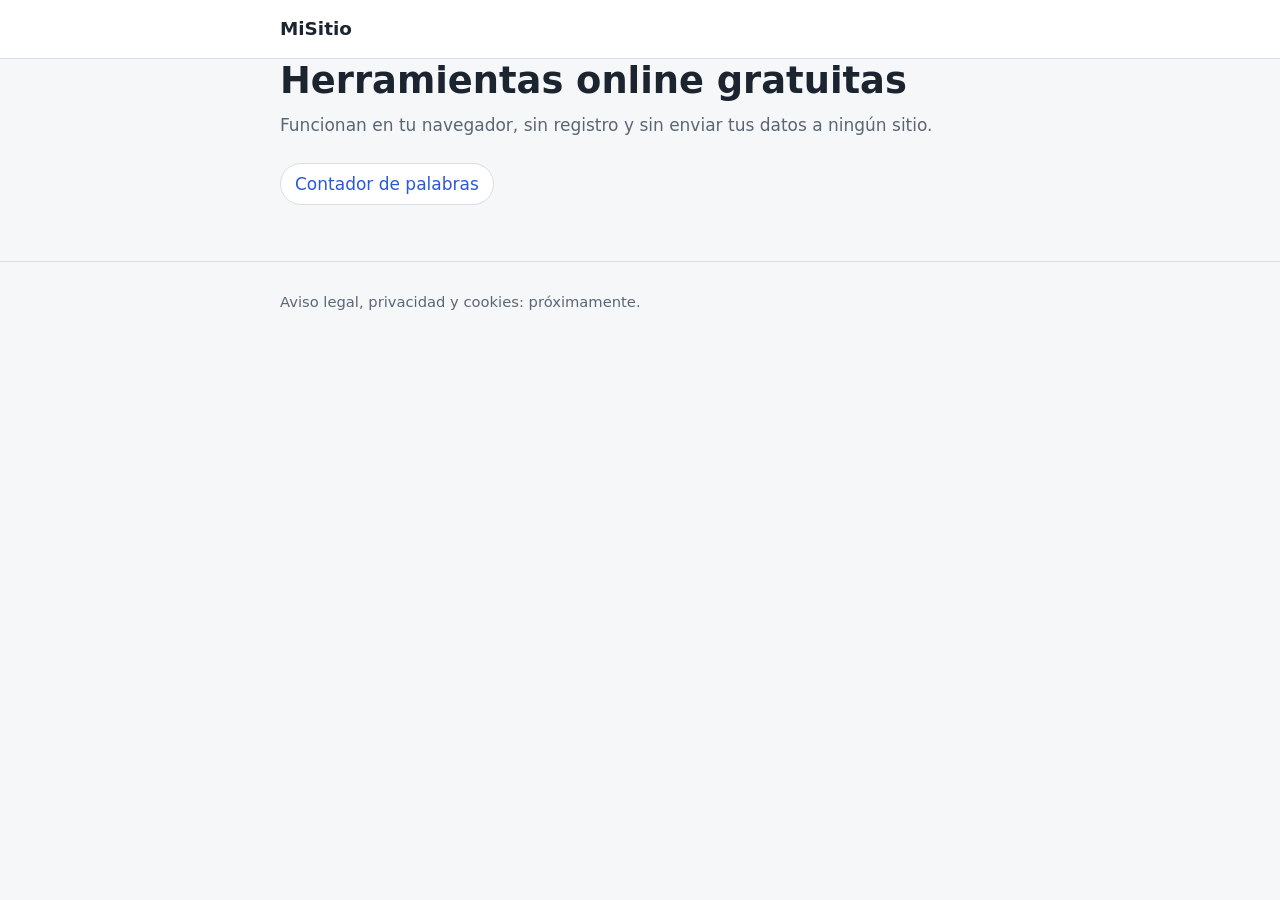
==== es/index.html @ 8b0da2ad "Estructura inicial y contador de palabras" ====
<!DOCTYPE html>
<html lang="es">
<head>
  <meta charset="utf-8">
  <meta name="viewport" content="width=device-width, initial-scale=1">
  <title>MiSitio: herramientas online gratuitas</title>
  <meta name="description" content="Herramientas online gratuitas que funcionan en tu navegador, sin registro.">
  <link rel="stylesheet" href="../css/estilo.css">
</head>
<body>
<header class="cabecera">
  <div class="contenedor"><a class="logo" href="index.html">MiSitio</a></div>
</header>
<main class="contenedor">
  <h1>Herramientas online gratuitas</h1>
  <p class="intro">Funcionan en tu navegador, sin registro y sin enviar tus datos a ningún sitio.</p>
  <ul class="relacionadas">
    <li><a href="herramientas/contador-palabras.html">Contador de palabras</a></li>
  </ul>
</main>
<footer class="pie"><div class="contenedor">Aviso legal, privacidad y cookies: próximamente.</div></footer>
</body>
</html>
---- css/estilo.css ----
/* ===== Variables: aquí se cambian colores y medidas de todo el sitio ===== */
:root {
  --fondo: #f6f7f9;
  --superficie: #ffffff;
  --texto: #1c2430;
  --texto-suave: #5b6675;
  --borde: #d9dee5;
  --acento: #2a58d8;
  --acento-texto: #ffffff;
  --radio: 10px;
  --ancho: 760px;
}
@media (prefers-color-scheme: dark) {
  :root {
    --fondo: #12161c;
    --superficie: #1a2029;
    --texto: #e8ecf1;
    --texto-suave: #9aa6b5;
    --borde: #2c3542;
    --acento: #6f94ff;
    --acento-texto: #0d1220;
  }
}

/* ===== Base ===== */
*, *::before, *::after { box-sizing: border-box; }
html { -webkit-text-size-adjust: 100%; }
body {
  margin: 0;
  background: var(--fondo);
  color: var(--texto);
  font: 17px/1.65 system-ui, -apple-system, "Segoe UI", Roboto, sans-serif;
}
a { color: var(--acento); }
:focus-visible { outline: 3px solid var(--acento); outline-offset: 2px; }

.contenedor { max-width: var(--ancho); margin: 0 auto; padding: 0 20px; }

/* ===== Cabecera y pie ===== */
.cabecera { border-bottom: 1px solid var(--borde); background: var(--superficie); }
.cabecera .contenedor { display: flex; justify-content: space-between; align-items: center; min-height: 58px; }
.logo { font-weight: 700; font-size: 1.15rem; color: var(--texto); text-decoration: none; }
.cabecera nav a { margin-left: 18px; color: var(--texto-suave); text-decoration: none; }
.cabecera nav a:hover { color: var(--texto); }

.pie { margin-top: 56px; padding: 28px 0; border-top: 1px solid var(--borde); color: var(--texto-suave); font-size: .92rem; }
.pie a { color: var(--texto-suave); margin-right: 16px; }

/* ===== Contenido ===== */
main { padding: 32px 0 0; }
h1 { font-size: clamp(1.7rem, 4.5vw, 2.3rem); line-height: 1.2; margin: 0 0 8px; }
h2 { font-size: 1.35rem; margin: 40px 0 10px; line-height: 1.3; }
.intro { color: var(--texto-suave); margin: 0 0 24px; }

/* ===== Caja de la herramienta ===== */
.herramienta {
  background: var(--superficie);
  border: 1px solid var(--borde);
  border-radius: var(--radio);
  padding: 20px;
}
textarea {
  width: 100%;
  min-height: 220px;
  resize: vertical;
  padding: 14px;
  font: inherit;
  color: var(--texto);
  background: var(--fondo);
  border: 1px solid var(--borde);
  border-radius: 8px;
}
.botones { margin-top: 12px; display: flex; gap: 10px; flex-wrap: wrap; }
button {
  font: inherit;
  padding: 8px 16px;
  border-radius: 8px;
  border: 1px solid var(--borde);
  background: var(--superficie);
  color: var(--texto);
  cursor: pointer;
}
button.principal { background: var(--acento); color: var(--acento-texto); border-color: var(--acento); }

/* ===== Resultados ===== */
.resultados {
  display: grid;
  grid-template-columns: repeat(auto-fit, minmax(130px, 1fr));
  gap: 12px;
  margin: 18px 0 0;
  padding: 0;
}
.resultados div { background: var(--fondo); border: 1px solid var(--borde); border-radius: 8px; padding: 10px 12px; }
.resultados dt { font-size: .85rem; color: var(--texto-suave); }
.resultados dd { margin: 0; font-size: 1.6rem; font-weight: 700; font-variant-numeric: tabular-nums; }

/* ===== Texto explicativo ===== */
.texto p, .texto li { max-width: 68ch; }
details { border-bottom: 1px solid var(--borde); padding: 12px 0; }
summary { cursor: pointer; font-weight: 600; }
details p { margin: 8px 0 0; }
.relacionadas { display: flex; flex-wrap: wrap; gap: 10px; padding: 0; list-style: none; }
.relacionadas a { display: inline-block; padding: 6px 14px; border: 1px solid var(--borde); border-radius: 99px; text-decoration: none; background: var(--superficie); }

@media (prefers-reduced-motion: reduce) { * { transition: none !important; animation: none !important; } }
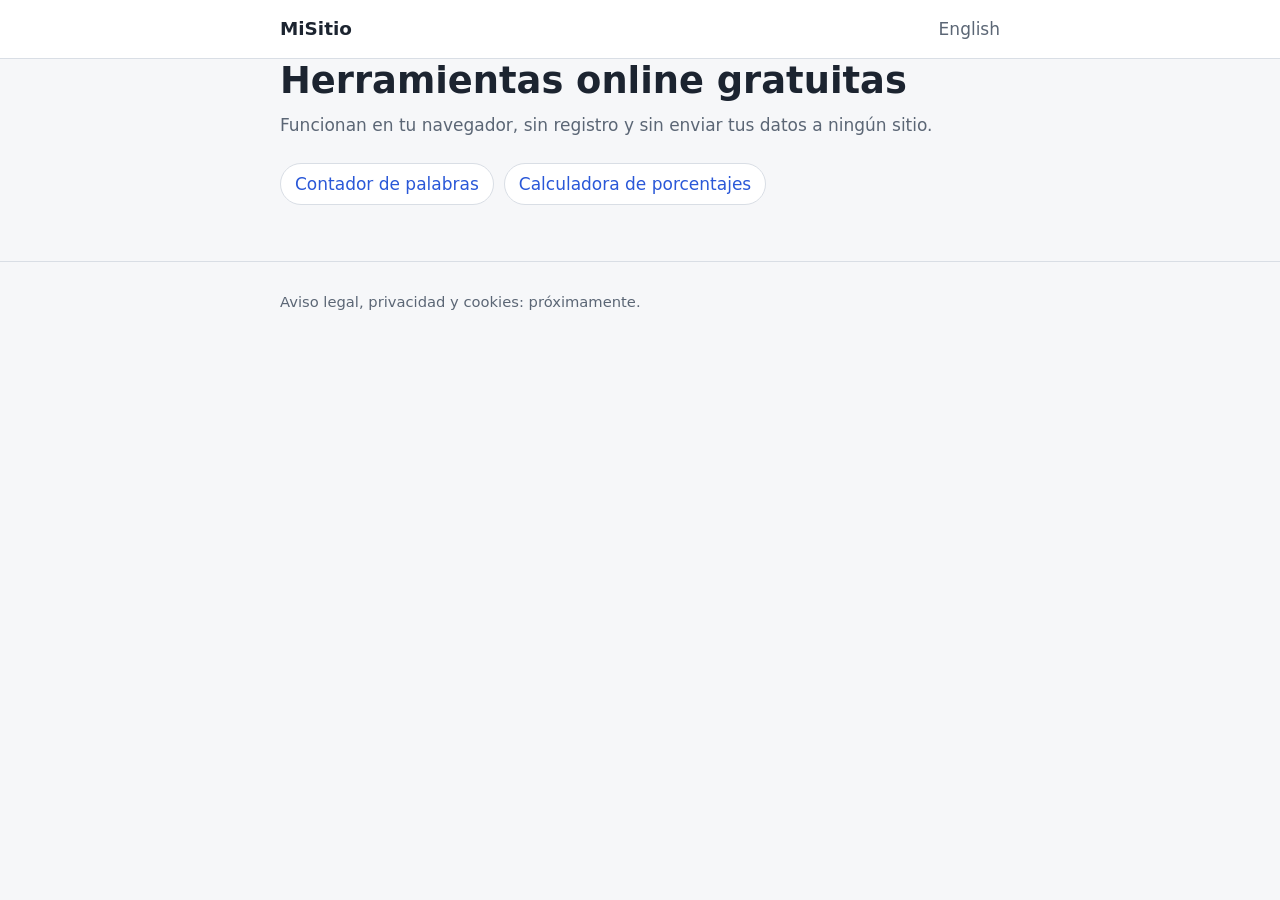
==== commit 5ef16d13: "Un separador es siempre decimal; resultados sin miles" ====
--- a/es/index.html
+++ b/es/index.html
@@ -9,13 +9,17 @@
 </head>
 <body>
 <header class="cabecera">
-  <div class="contenedor"><a class="logo" href="index.html">MiSitio</a></div>
+  <div class="contenedor">
+    <a class="logo" href="index.html">MiSitio</a>
+    <nav><a href="../en/index.html" hreflang="en" lang="en">English</a></nav>
+  </div>
 </header>
 <main class="contenedor">
   <h1>Herramientas online gratuitas</h1>
   <p class="intro">Funcionan en tu navegador, sin registro y sin enviar tus datos a ningún sitio.</p>
   <ul class="relacionadas">
     <li><a href="herramientas/contador-palabras.html">Contador de palabras</a></li>
+    <li><a href="herramientas/calculadora-porcentajes.html">Calculadora de porcentajes</a></li>
   </ul>
 </main>
 <footer class="pie"><div class="contenedor">Aviso legal, privacidad y cookies: próximamente.</div></footer>
--- a/css/estilo.css
+++ b/css/estilo.css
@@ -103,3 +103,21 @@
 .relacionadas a { display: inline-block; padding: 6px 14px; border: 1px solid var(--borde); border-radius: 99px; text-decoration: none; background: var(--superficie); }
 
 @media (prefers-reduced-motion: reduce) { * { transition: none !important; animation: none !important; } }
+
+/* ===== Calculadoras con campos de entrada ===== */
+.calc { padding: 16px 0; border-bottom: 1px solid var(--borde); }
+.calc:first-of-type { padding-top: 0; }
+.calc:last-of-type { border-bottom: 0; padding-bottom: 0; }
+.calc h2 { font-size: 1.05rem; margin: 0 0 10px; }
+.calc .frase { margin: 0 0 8px; display: flex; flex-wrap: wrap; align-items: center; gap: 8px; }
+input[type="text"] {
+  font: inherit;
+  width: 7.5em;
+  padding: 7px 10px;
+  color: var(--texto);
+  background: var(--fondo);
+  border: 1px solid var(--borde);
+  border-radius: 8px;
+}
+.res { margin: 0; font-size: 1.5rem; font-weight: 700; min-height: 1.7em; font-variant-numeric: tabular-nums; }
+.res small { font-weight: 400; font-size: 1rem; color: var(--texto-suave); margin-left: 8px; }
